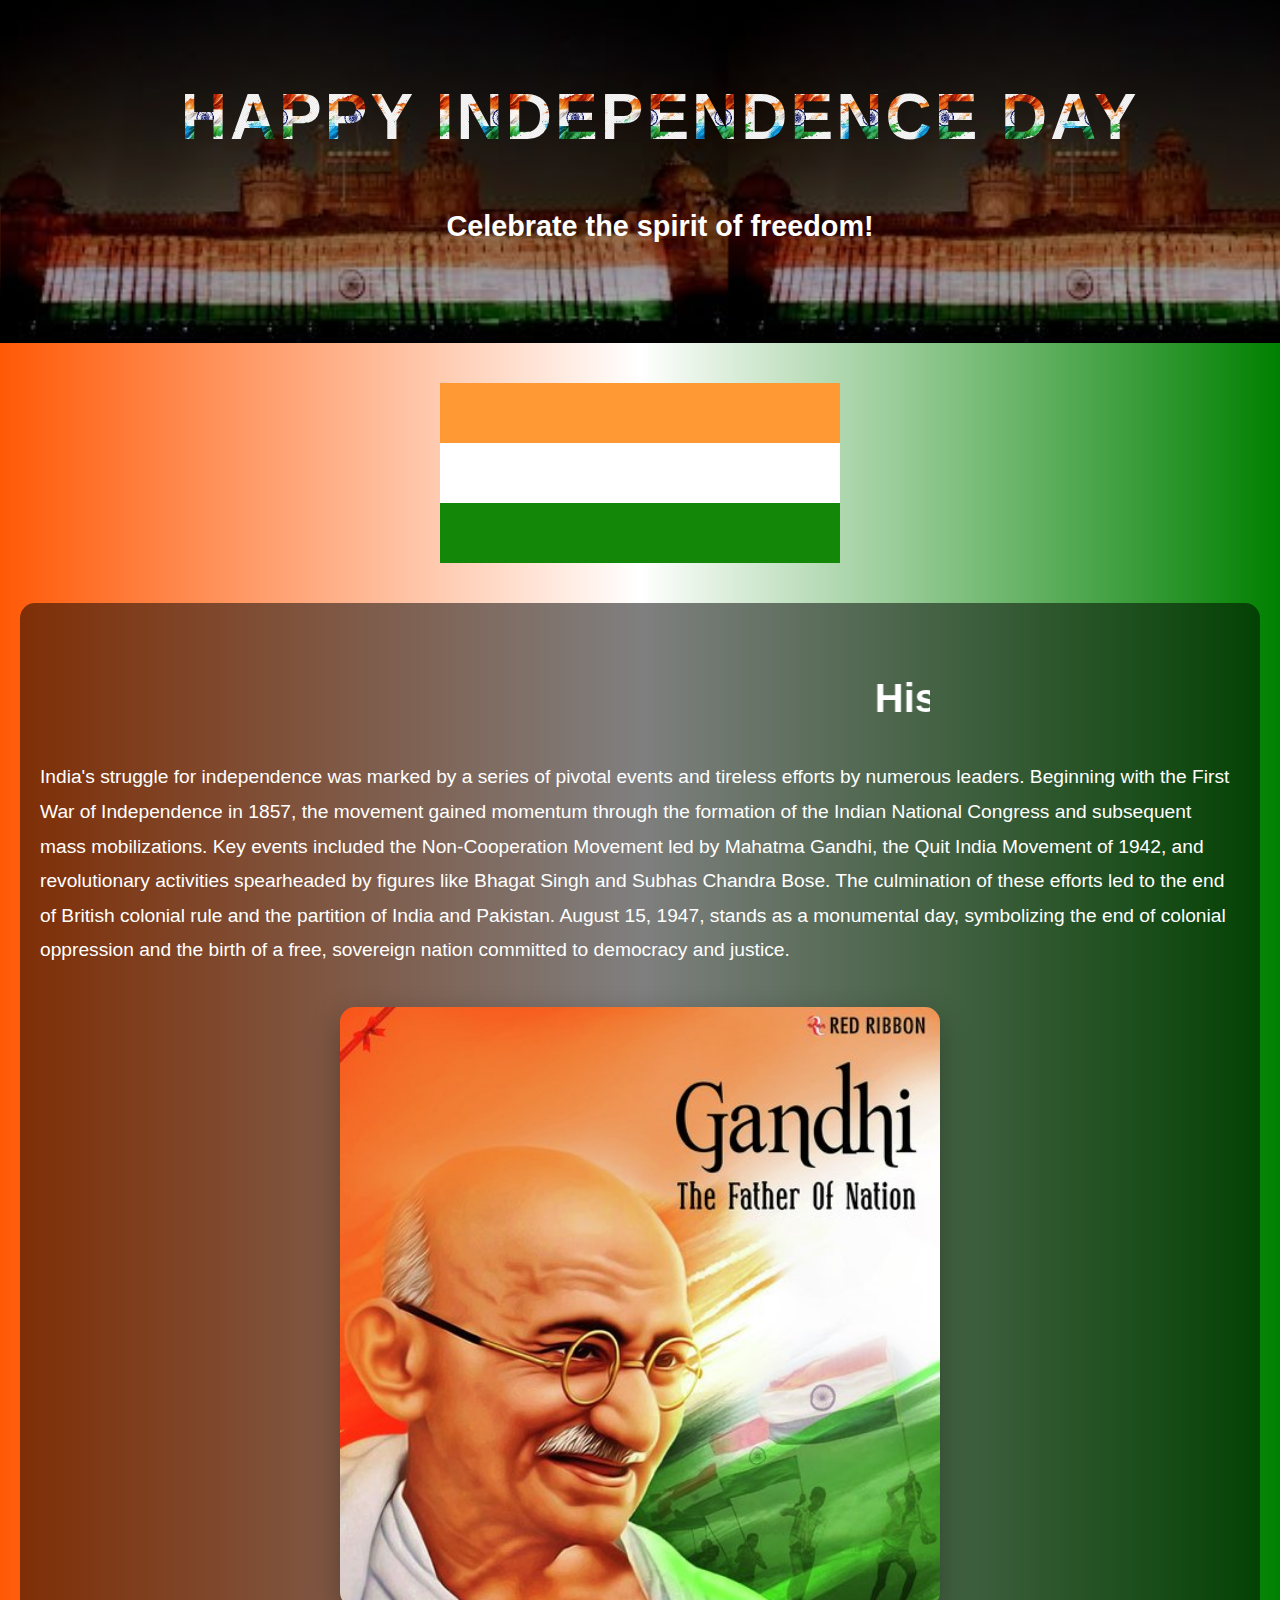
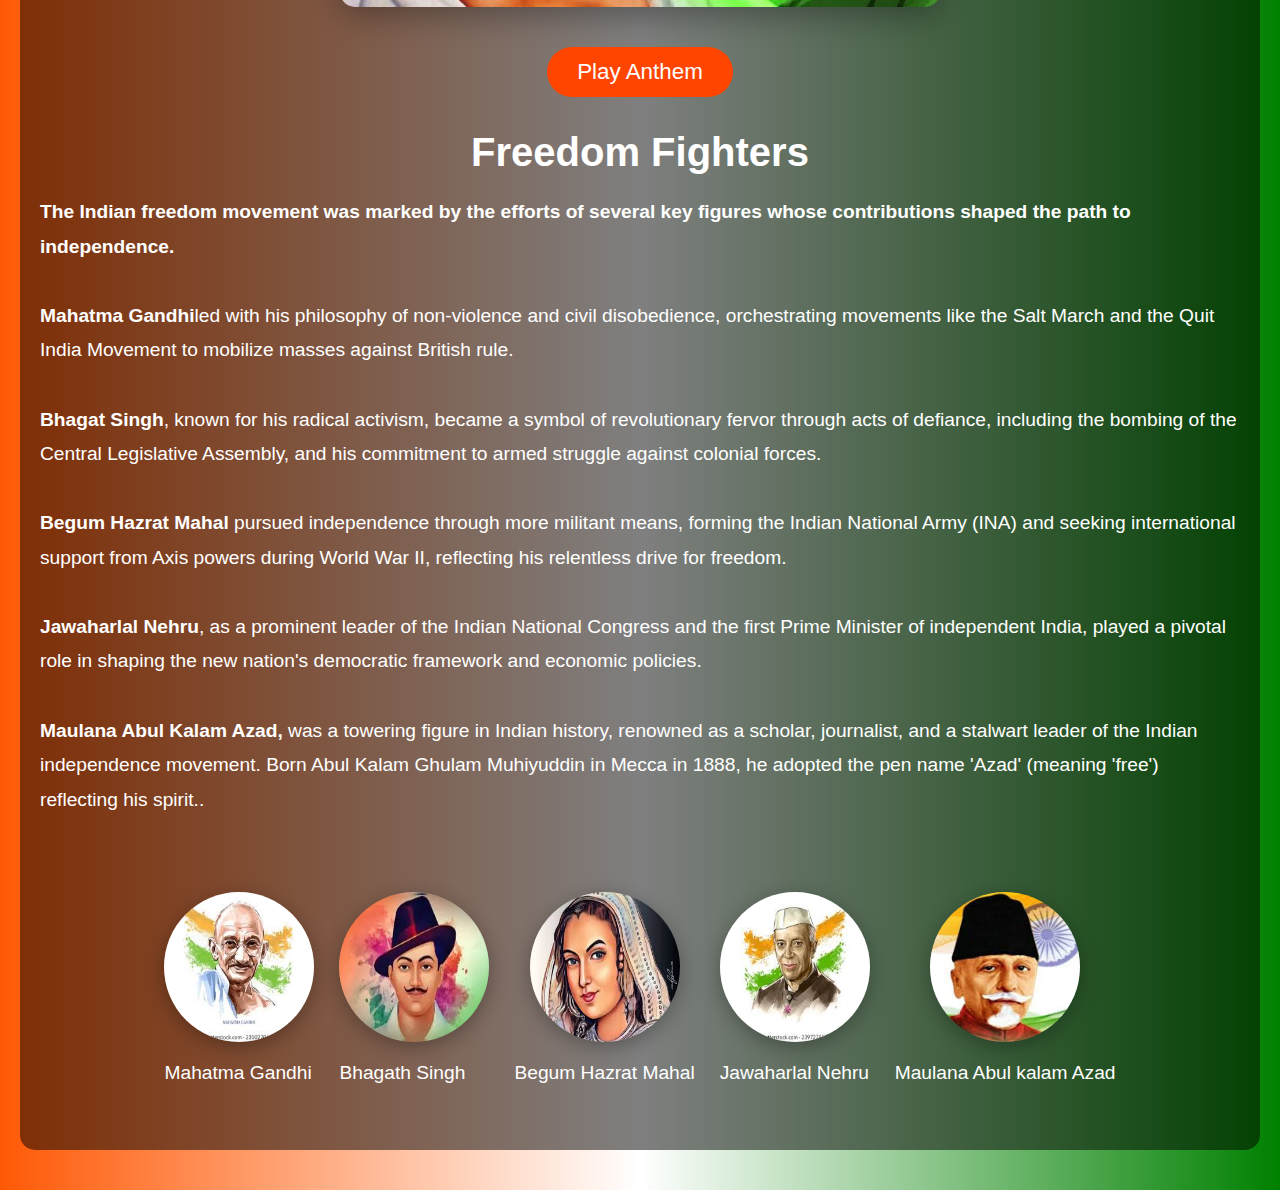
==== index.html @ bb21f0c8 "initial commit" ====
<!DOCTYPE html>
<html lang="en">
<head>
    <meta charset="UTF-8">
    <meta name="viewport" content="width=device-width, initial-scale=1.0">
    <title>Independence Day</title>
    <link rel="stylesheet" href="styles.css">
</head>
<body>
    <div class="header">
        <h1 class="head-img">Happy Independence Day</h1><br><br>
        <p><b>Celebrate the spirit of freedom!</b></p>
        <!-- <button onclick="playAudio()">Play Anthem</button> -->
    </div>

    <div class="flag" >
        <div class="flag-strip saffron"></div>
        <div class="flag-strip white"></div>
        <div class="flag-strip green"></div>
        <div class="ashoka-chakra"></div>
    </div>

    <div class="content">
        <div class="mark"><marquee><h2>History of Independence</h2></marquee></div>
        <p>India's struggle for independence was marked by a series of pivotal events and tireless efforts by numerous leaders. Beginning with the First War of Independence in 1857, the movement gained momentum through the formation of the Indian National Congress and subsequent mass mobilizations. Key events included the Non-Cooperation Movement led by Mahatma Gandhi, the Quit India Movement of 1942, and revolutionary activities spearheaded by figures like Bhagat Singh and Subhas Chandra Bose. The culmination of these efforts led to the end of British colonial rule and the partition of India and Pakistan. August 15, 1947, stands as a monumental day, symbolizing the end of colonial oppression and the birth of a free, sovereign nation committed to democracy and justice.</p>
        <img src="gandhi.jpg" alt="Mahatma Gandhi" class="responsive-img"><br><br><br>
        <div>
            <button onclick="playAudio()">Play Anthem</button>
        </div>

        <h2>Freedom Fighters</h2>
        <p>
            <b>The Indian freedom movement was marked by the efforts of several key figures whose contributions shaped the path to independence.</b><br><br> <b>Mahatma Gandhi</b>led with his philosophy of non-violence and civil disobedience, orchestrating movements like the Salt March and the Quit India Movement to mobilize masses against British rule. <br><br><b>Bhagat Singh</b>, known for his radical activism, became a symbol of revolutionary fervor through acts of defiance, including the bombing of the Central Legislative Assembly, and his commitment to armed struggle against colonial forces.<br><br>

<b>Begum Hazrat Mahal</b> pursued independence through more militant means, forming the Indian National Army (INA) and seeking international support from Axis powers during World War II, reflecting his relentless drive for freedom.<br><br><b>Jawaharlal Nehru</b>, as a prominent leader of the Indian National Congress and the first Prime Minister of independent India, played a pivotal role in shaping the new nation's democratic framework and economic policies. <br><br><b>Maulana Abul Kalam Azad,</b> was a towering figure in Indian history, renowned as a scholar, journalist, and a stalwart leader of the Indian independence movement. Born Abul Kalam Ghulam Muhiyuddin in Mecca in 1888, he adopted the pen name 'Azad' (meaning 'free') reflecting his spirit..</p><br><br>

        <!-- experiment -->
    <div class="freedom-fighters">
        <div class="fighter"  onclick="showInfo(this)">
            <img src="images.jpeg" alt="Fighter 1" 
            data-info= "Born Mohandas Karamchand Gandhi on October 2, 1869, in Porbandar, India. A lawyer by profession, he became the paramount leader of India's independence movement. Renowned for his philosophy of non-violent resistance (Ahimsa), he led India to freedom from British rule. His campaigns included Satyagraha, civil disobedience, and the famous Dandi March. Assasinated in 1948, he remains an iconic figure globally for his message of peace and equality.">
            <p>Mahatma Gandhi</p>
        </div>
        <div class="fighter" onclick="showInfo(this)">
            <img src="bhagatsing.jpeg" alt="Fighter 2" data-info="Bhagat Singh was a revolutionary Indian freedom fighter. Born in 1907 in Punjab, he was deeply influenced by the atrocities of British rule. Joining the Hindustan Republican Association, he actively participated in revolutionary activities. Known for his courage and idealism, he became a symbol of youth rebellion against British imperialism. His assassination of a British police officer and subsequent capture led to his execution at the age of 23 in 1931. His sacrifice ignited the spirit of freedom among Indians.">
            <p>Bhagath Singh</p>
        </div>
        <div class="fighter" onclick="showInfo(this)">
            <img src="begum.jpeg" alt="Fighter 2" data-info="Begum Hazrat Mahal was the second wife of Nawab Wajid Ali Shah of Awadh. Born Muhammadi Khanum, she became a key figure in the 1857 Revolt against the British. After the British exiled her husband, she declared her son Birjis Qadr the Nawab and led the rebellion from Lucknow. Known for her courage and strategic mind, she fought fiercely but was eventually defeated. Forced into exile in Nepal, she spent her final years there, a symbol of resistance against British rule.">
            <p>Begum Hazrat Mahal</p>
        </div>
        <div class="fighter" onclick="showInfo(this)">
            <img src="download.jpeg" alt="Fighter 2" data-info="Jawaharlal Nehru was India's first Prime Minister. Born on November 14, 1889, in Allahabad, he was a prominent figure in the Indian independence movement. Educated in England, he joined the Indian National Congress and became a close associate of Mahatma Gandhi. Nehru played a crucial role in shaping independent India, emphasizing secularism, democracy, and non-alignment. His vision for a modern and progressive India laid the foundation for the nation's development.">
            <p>Jawaharlal Nehru</p>
        </div>
        <div class="fighter" onclick="showInfo(this)">
            <img src="abul-kalam.jpeg" alt="Fighter 2" data-info="Maulana Abul Kalam Azad (1888-1958) was a prominent Indian freedom fighter, scholar, and politician. Born in Mecca, he emerged as a staunch advocate for Indian independence. A prolific writer and journalist, he contributed significantly to the nationalist movement. Post-independence, he served as India's first Education Minister, laying the foundation for the country's education system. Azad is revered for his intellectual prowess, secular outlook, and unwavering commitment to India's unity and progress.">
            <p>Maulana Abul kalam Azad</p>
        </div>
    <div id="info-box" class="info-box"></div>
        
        <!-- Add more fighters similarly -->
    </div>
    

    <audio id="anthem" src="42987724_india-national-anthem_by_u2m_studio_preview.mp3" ></audio>

    <script src="script.js"></script>
</body>
</html>
---- styles.css ----
body {
    font-family: 'Poppins', sans-serif;
    margin: 0;
    padding: 0;
    background: linear-gradient(to right, #ff5906, #ffffff , green);
    color: white;
    text-align: center;
    overflow-x: hidden;
}
.head-img{
    background-image: url("flag1.jpeg");
    background-size: contain;
    -webkit-background-clip: text;
    -webkit-text-fill-color: transparent;
}

.header {
    padding: 80px 20px;
    background: linear-gradient(to bottom, rgba(0, 0, 0, 0.7), rgba(0, 0, 0, 0.3)), url('red-fort.jpeg') ;
    background-size: contain;

    width: 100%;
    animation: fadeInDown 2s;
}

.header h1 {
    font-size: 4em;
    margin: 0;
    text-transform: uppercase;
    letter-spacing: 3px;
}

.header p {
    font-size: 1.8em;
    margin: 20px 0;
}

button {
    padding: 12px 30px;
    background-color: #ff4500;
    color: white;
    border: none;
    border-radius: 25px;
    cursor: pointer;
    font-size: 1.4em;
    transition: transform 0.3s ease;
    animation: pulse 2s infinite;
}

button:hover {
    background-color: #e63946;
    transform: scale(1.1);
}

.mark{
    width: 500px;
margin-left: 32.5%;    
    display: flex;
    justify-content: center;
    align-items: center;
}
.flag {
    width: 100%;
    max-width: 400px;
    margin: 40px auto;
    position: relative;
    cursor: pointer;
}

.flag-strip {
    height: 60px;
    animation: wave 1.5s infinite ease-in-out;
}

.saffron {
    background-color: #FF9933;
}

.white {
    background-color: #FFFFFF;
    position: relative;
}

.green {
    background-color: #138808;
}

.ashoka-chakra {
    position: absolute;
    top: 50px;
    left: 40%;
    transform: translateX(-50%);
    transform: translateY(-50%);
    width: 75px;
    height: 80px;
    background: url('https://pngbasket.com/wp-content/uploads/2021/08/ashoka-chakra.png') no-repeat center;
    background-size: contain;
    animation: rotateImage  2.5s infinite;
}

.content {
    padding: 40px 20px;
    background-color: rgba(0, 0, 0, 0.5);
    margin: 40px 20px;
    border-radius: 15px;
}

.content h2 {
    font-size: 2.5em;
    margin-bottom: 20px;
    image-resolution: 500px;
}
.content p {
    font-size: 1.2em;
    line-height: 1.8em;
    text-align: left;
}

.responsive-img {
    width: 100%;
    max-width: 600px;
    border-radius: 15px;
    margin-top: 20px;
    box-shadow: 0px 10px 30px rgba(0, 0, 0, 0.3);
    animation: fadeInUp 1.5s ease;
}

.freedom-fighters {
    display: flex;
    justify-content: center;
    gap: 25px;
    margin-top: 20px;
}

.fighter {
    text-align: center;
}

.fighter img {
    width: 150px;
    height: 150px;
    border-radius: 50%;
    box-shadow: 0px 5px 20px rgba(0, 0, 0, 0.3);
    transition: transform 0.3s ease;

}

.fighter p {
    margin-top: 10px;
    font-size: 1.2em;
}

.fighter img:hover {
    transform: scale(1.1);
}
.fighter img:hover {
    transform: scale(1.2) rotate(5deg); /* Add a slight rotation and scale on hover */
    box-shadow: 0px 10px 20px rgba(0, 0, 0, 0.5);
}

.info-box {
    display: none;
    padding: 20px;
    background-color: rgba(255, 255, 255, 0.9);
    color: black;
    border-radius: 10px;
    margin-top: 80px;
    left: 50%;
    transform: translateY(-50%);
    max-width: 300px;
    text-align: center;
    z-index: 1000;
}

.info-box.active {
    display: block;
    animation: fadeInUp(0.1s)ease;
}   
@keyframes fadeInDown {
    from { opacity: 0; transform: translateY(-20px); }
    to { opacity: 1; transform: translateY(0); }
}
@keyframes rotateImage {
    from  {
        transform: rotate(0deg);

    }
    to {
        transform: rotate(360deg);
    }
}

@keyframes fadeInUp {
    from { opacity: 0; transform: translateY(20px); }
    to { opacity: 1; transform: translateY(0); }
}

@keyframes pulse {
    0%, 100% { transform: scale(1); }
    50% { transform: scale(1.1); }
}



@media (max-width: 768px) {
    .flag {
        width: 80%;
    }
    
    .header h1 {
        font-size: 2.5em;
    }
    
    .header p {
        font-size: 1.2em;
    }
    
    button {
        font-size: 1.1em;
    }
}
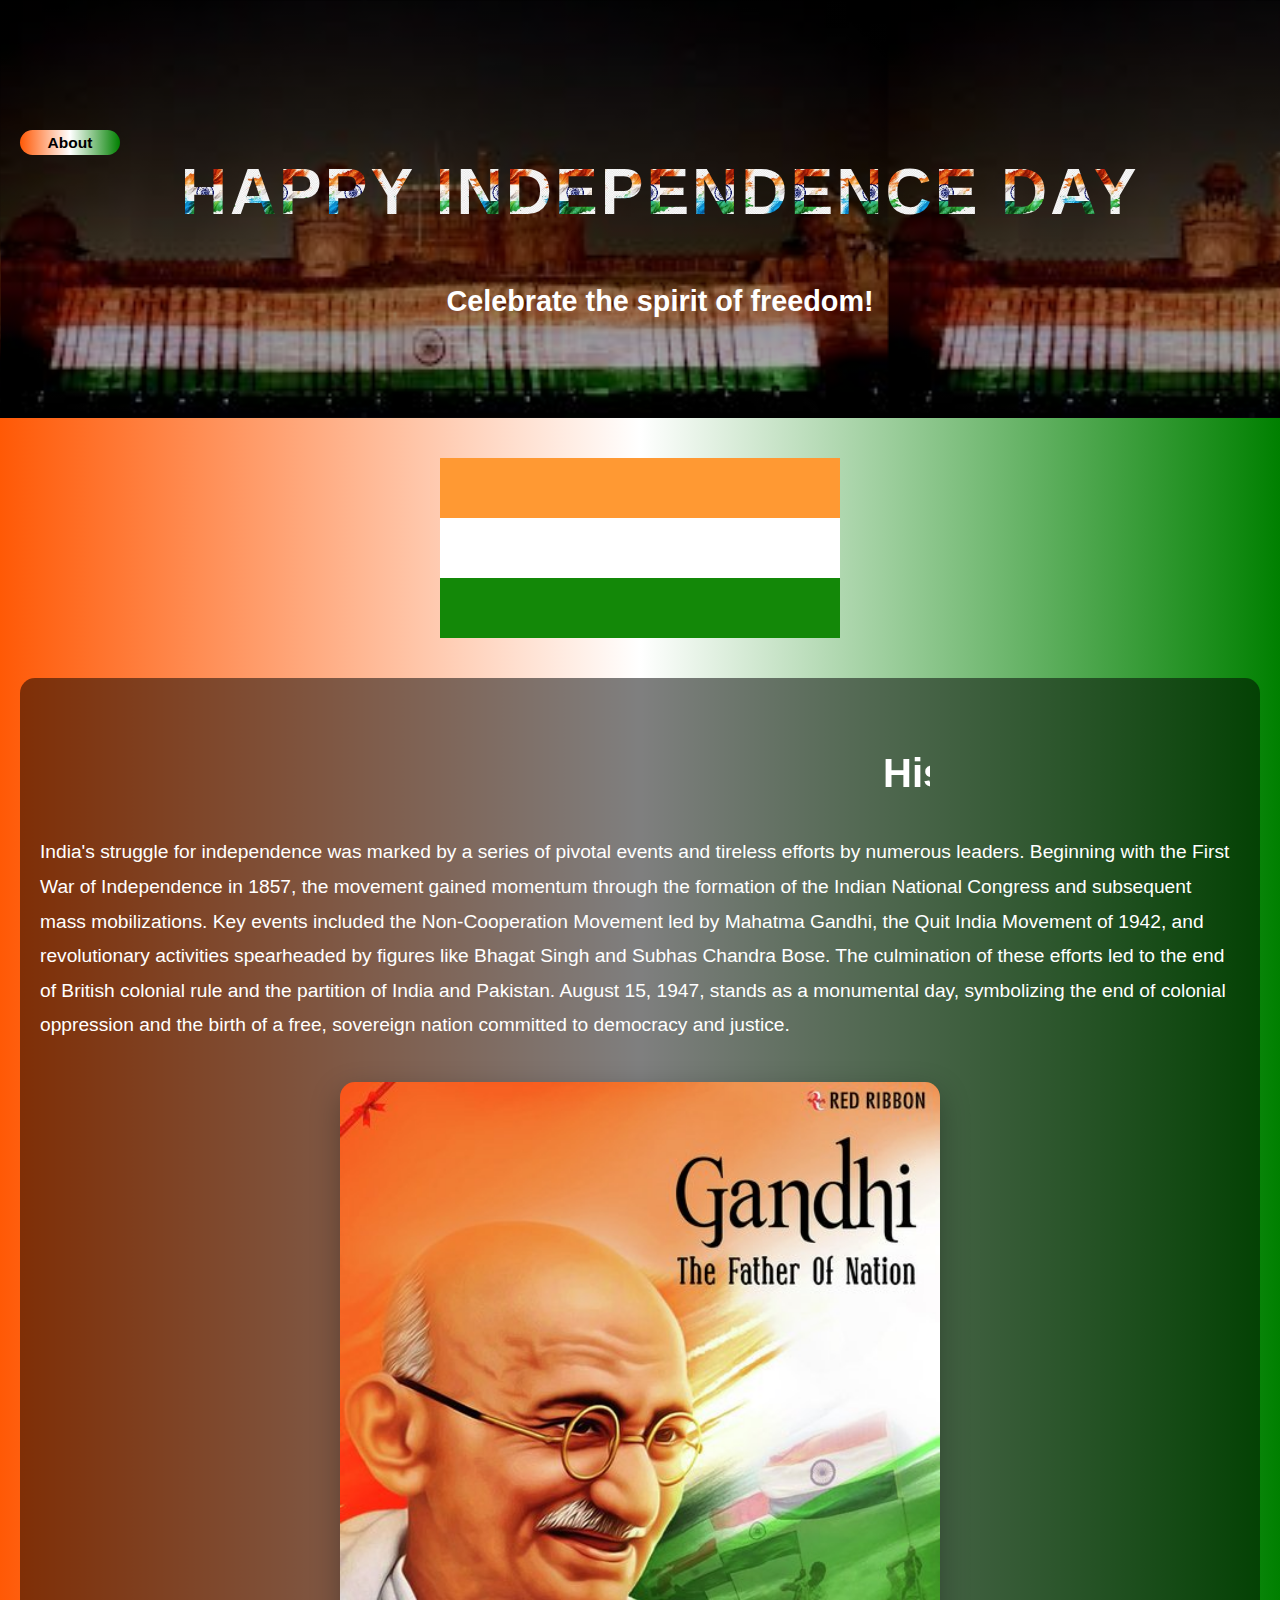
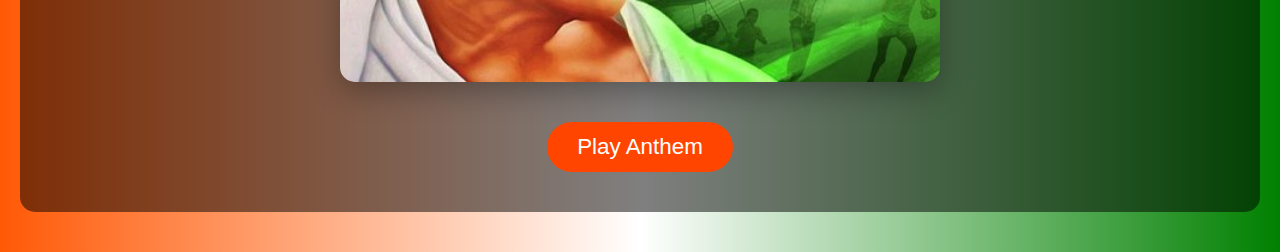
==== commit 94a17378: "added 2 page" ====
--- a/index.html
+++ b/index.html
@@ -8,9 +8,10 @@
 </head>
 <body>
     <div class="header">
+    <div class="head-link"><a href="fighters.html" class="link"><b>About</b></a></div>
+
         <h1 class="head-img">Happy Independence Day</h1><br><br>
         <p><b>Celebrate the spirit of freedom!</b></p>
-        <!-- <button onclick="playAudio()">Play Anthem</button> -->
     </div>
 
     <div class="flag" >
@@ -27,37 +28,8 @@
         <div>
             <button onclick="playAudio()">Play Anthem</button>
         </div>
+            
 
-        <h2>Freedom Fighters</h2>
-        <p>
-            <b>The Indian freedom movement was marked by the efforts of several key figures whose contributions shaped the path to independence.</b><br><br> <b>Mahatma Gandhi</b>led with his philosophy of non-violence and civil disobedience, orchestrating movements like the Salt March and the Quit India Movement to mobilize masses against British rule. <br><br><b>Bhagat Singh</b>, known for his radical activism, became a symbol of revolutionary fervor through acts of defiance, including the bombing of the Central Legislative Assembly, and his commitment to armed struggle against colonial forces.<br><br>
-
-<b>Begum Hazrat Mahal</b> pursued independence through more militant means, forming the Indian National Army (INA) and seeking international support from Axis powers during World War II, reflecting his relentless drive for freedom.<br><br><b>Jawaharlal Nehru</b>, as a prominent leader of the Indian National Congress and the first Prime Minister of independent India, played a pivotal role in shaping the new nation's democratic framework and economic policies. <br><br><b>Maulana Abul Kalam Azad,</b> was a towering figure in Indian history, renowned as a scholar, journalist, and a stalwart leader of the Indian independence movement. Born Abul Kalam Ghulam Muhiyuddin in Mecca in 1888, he adopted the pen name 'Azad' (meaning 'free') reflecting his spirit..</p><br><br>
-
-        <!-- experiment -->
-    <div class="freedom-fighters">
-        <div class="fighter"  onclick="showInfo(this)">
-            <img src="images.jpeg" alt="Fighter 1" 
-            data-info= "Born Mohandas Karamchand Gandhi on October 2, 1869, in Porbandar, India. A lawyer by profession, he became the paramount leader of India's independence movement. Renowned for his philosophy of non-violent resistance (Ahimsa), he led India to freedom from British rule. His campaigns included Satyagraha, civil disobedience, and the famous Dandi March. Assasinated in 1948, he remains an iconic figure globally for his message of peace and equality.">
-            <p>Mahatma Gandhi</p>
-        </div>
-        <div class="fighter" onclick="showInfo(this)">
-            <img src="bhagatsing.jpeg" alt="Fighter 2" data-info="Bhagat Singh was a revolutionary Indian freedom fighter. Born in 1907 in Punjab, he was deeply influenced by the atrocities of British rule. Joining the Hindustan Republican Association, he actively participated in revolutionary activities. Known for his courage and idealism, he became a symbol of youth rebellion against British imperialism. His assassination of a British police officer and subsequent capture led to his execution at the age of 23 in 1931. His sacrifice ignited the spirit of freedom among Indians.">
-            <p>Bhagath Singh</p>
-        </div>
-        <div class="fighter" onclick="showInfo(this)">
-            <img src="begum.jpeg" alt="Fighter 2" data-info="Begum Hazrat Mahal was the second wife of Nawab Wajid Ali Shah of Awadh. Born Muhammadi Khanum, she became a key figure in the 1857 Revolt against the British. After the British exiled her husband, she declared her son Birjis Qadr the Nawab and led the rebellion from Lucknow. Known for her courage and strategic mind, she fought fiercely but was eventually defeated. Forced into exile in Nepal, she spent her final years there, a symbol of resistance against British rule.">
-            <p>Begum Hazrat Mahal</p>
-        </div>
-        <div class="fighter" onclick="showInfo(this)">
-            <img src="download.jpeg" alt="Fighter 2" data-info="Jawaharlal Nehru was India's first Prime Minister. Born on November 14, 1889, in Allahabad, he was a prominent figure in the Indian independence movement. Educated in England, he joined the Indian National Congress and became a close associate of Mahatma Gandhi. Nehru played a crucial role in shaping independent India, emphasizing secularism, democracy, and non-alignment. His vision for a modern and progressive India laid the foundation for the nation's development.">
-            <p>Jawaharlal Nehru</p>
-        </div>
-        <div class="fighter" onclick="showInfo(this)">
-            <img src="abul-kalam.jpeg" alt="Fighter 2" data-info="Maulana Abul Kalam Azad (1888-1958) was a prominent Indian freedom fighter, scholar, and politician. Born in Mecca, he emerged as a staunch advocate for Indian independence. A prolific writer and journalist, he contributed significantly to the nationalist movement. Post-independence, he served as India's first Education Minister, laying the foundation for the country's education system. Azad is revered for his intellectual prowess, secular outlook, and unwavering commitment to India's unity and progress.">
-            <p>Maulana Abul kalam Azad</p>
-        </div>
-    <div id="info-box" class="info-box"></div>
         
         <!-- Add more fighters similarly -->
     </div>
--- a/styles.css
+++ b/styles.css
@@ -165,6 +165,7 @@
     color: black;
     border-radius: 10px;
     margin-top: 80px;
+    font-family: cursive;
     left: 50%;
     transform: translateY(-50%);
     max-width: 300px;
@@ -172,6 +173,41 @@
     z-index: 1000;
 }
 
+/* second page */
+.head-link{
+    margin-top: 50px;
+}
+.link{
+    display: flex;
+    justify-content: center;
+    align-items: center;
+    width: 100px;
+    height: 25px;
+    background: linear-gradient(to right, #ff5906, #ffffff , green) ;
+    color: black;
+    font-size:15.5px;
+    text-decoration: none;
+    border-radius: 25px;
+    cursor: pointer;
+}
+.link2{
+    margin-top: 50px;
+    margin-left: 50px;
+
+    display: flex;
+    justify-content: center;
+    align-items: center;
+    width: 80px;
+    height: 40px;
+    background-color: white;
+    /* background: linear-gradient(to right, #ff5906, #ffffff , green) ; */
+    color: black;
+    font-size: 17.5px;
+    text-decoration: none;
+    border-radius: 25px;
+    cursor: pointer;
+
+}
 .info-box.active {
     display: block;
     animation: fadeInUp(0.1s)ease;
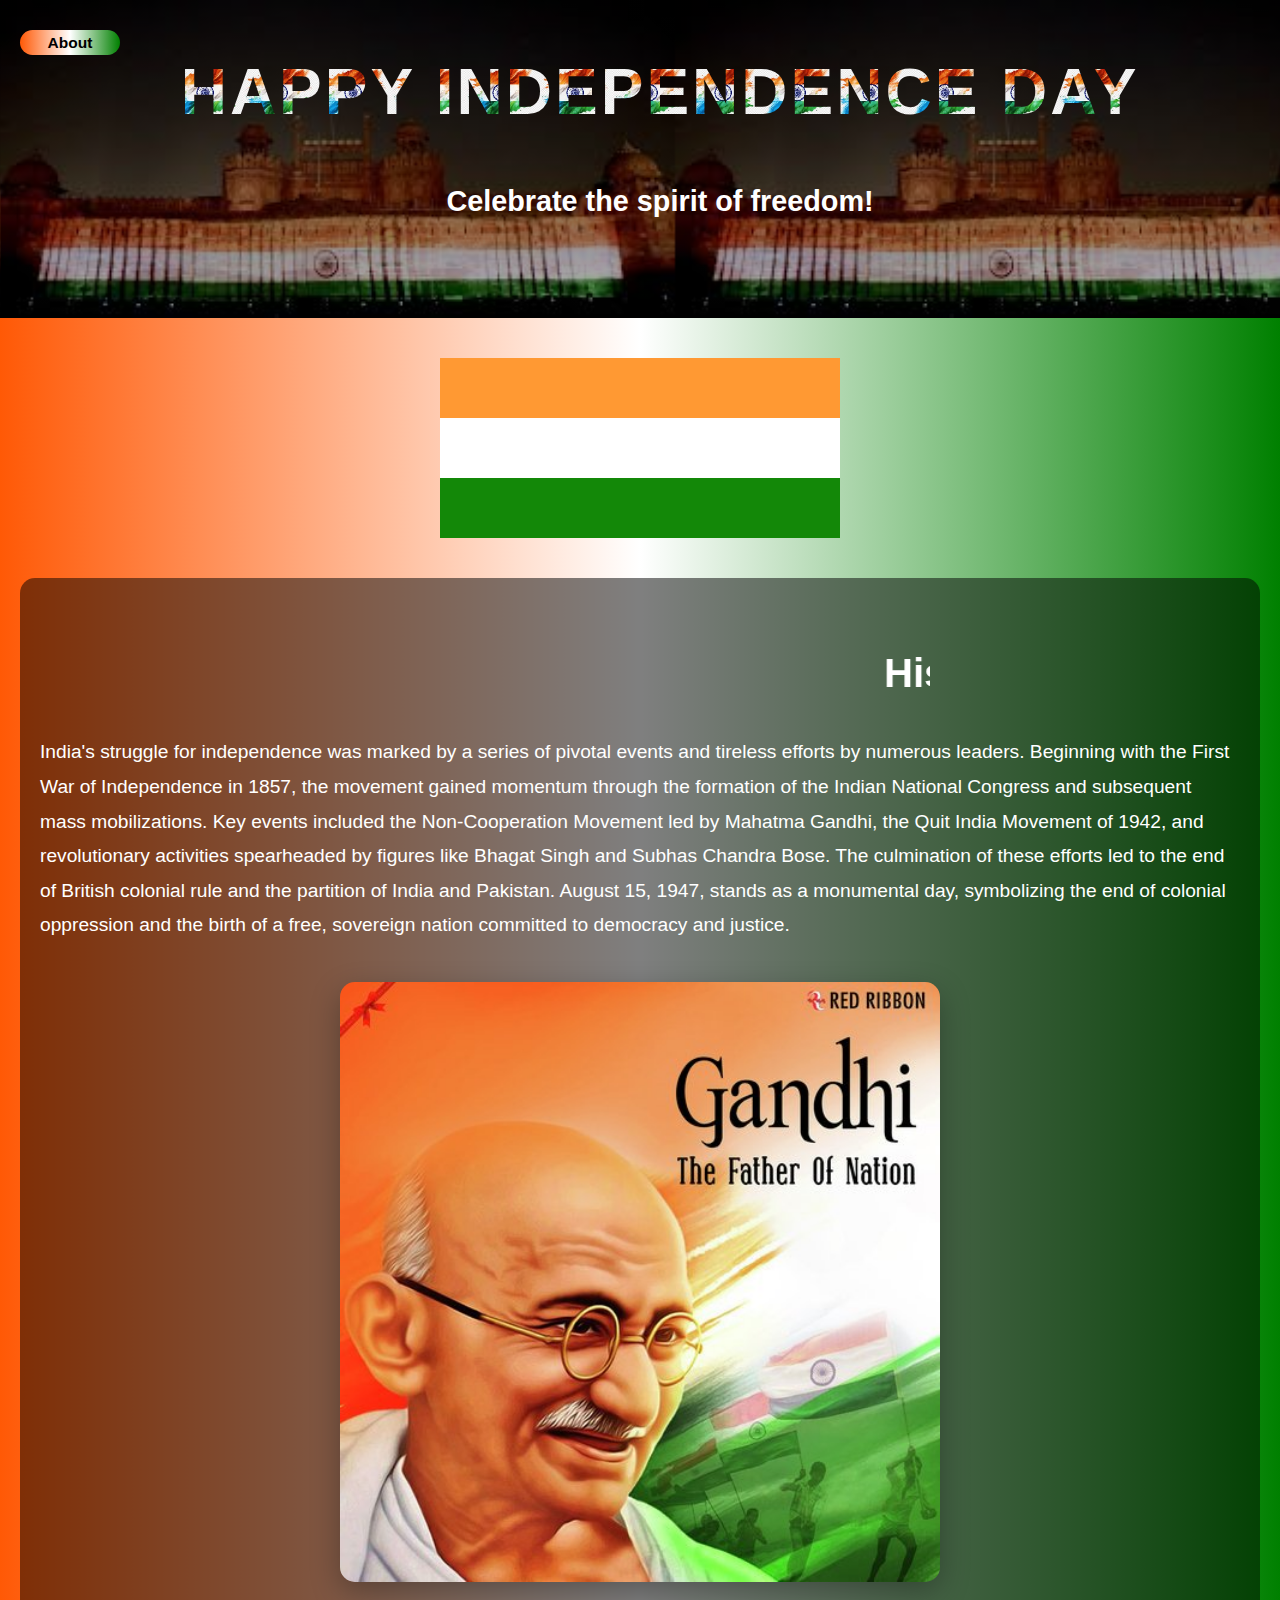
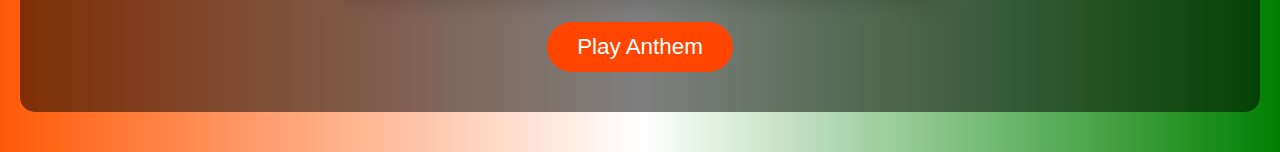
==== commit 3151dc9a: "added changes" ====
--- a/index.html
+++ b/index.html
@@ -27,11 +27,7 @@
         <img src="gandhi.jpg" alt="Mahatma Gandhi" class="responsive-img"><br><br><br>
         <div>
             <button onclick="playAudio()">Play Anthem</button>
-        </div>
-            
-
-        
-        <!-- Add more fighters similarly -->
+        </div>  
     </div>
     
 
@@ -40,3 +36,4 @@
     <script src="script.js"></script>
 </body>
 </html>
+
--- a/styles.css
+++ b/styles.css
@@ -154,7 +154,7 @@
     transform: scale(1.1);
 }
 .fighter img:hover {
-    transform: scale(1.2) rotate(5deg); /* Add a slight rotation and scale on hover */
+    transform: scale(1.2) rotate(5deg); 
     box-shadow: 0px 10px 20px rgba(0, 0, 0, 0.5);
 }
 
@@ -173,9 +173,10 @@
     z-index: 1000;
 }
 
-/* second page */
 .head-link{
-    margin-top: 50px;
+    margin-top: -50px;
+
+    
 }
 .link{
     display: flex;
@@ -200,7 +201,6 @@
     width: 80px;
     height: 40px;
     background-color: white;
-    /* background: linear-gradient(to right, #ff5906, #ffffff , green) ; */
     color: black;
     font-size: 17.5px;
     text-decoration: none;
@@ -255,3 +255,7 @@
         font-size: 1.1em;
     }
 }
+
+
+
+
